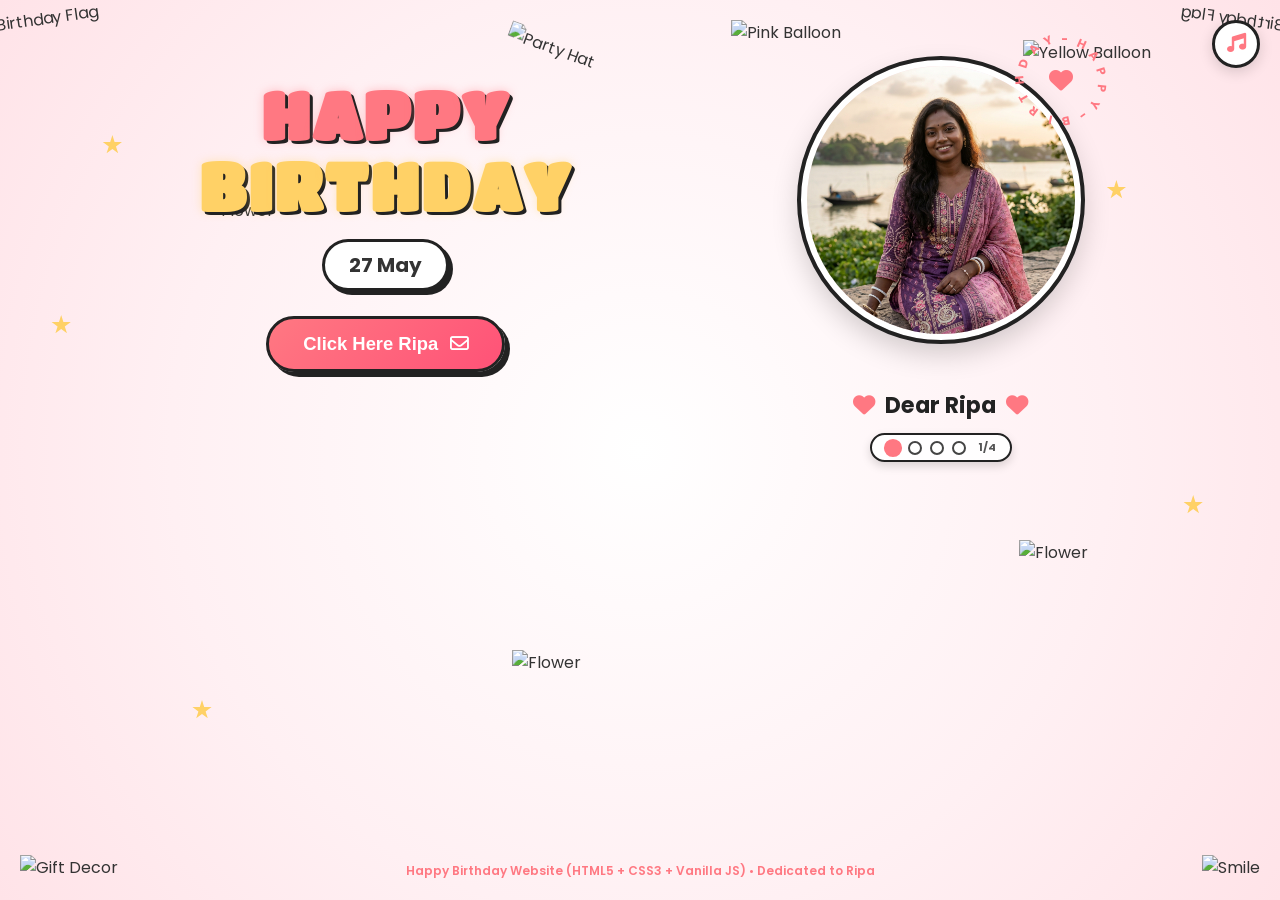
==== public/standalone/index.html @ 0882e4d5 "feat: update birthday site branding for Ripa Renamed the application from Mehwish to Ripa and added " ====
<!DOCTYPE html>
<html lang="en">
<head>
  <meta charset="UTF-8">
  <meta name="viewport" content="width=device-width, initial-scale=1.0">
  <title>Happy Birthday Ripa - HTML5, CSS3 & Vanilla JS</title>
  
  <!-- Google Fonts -->
  <link rel="preconnect" href="https://fonts.googleapis.com">
  <link rel="preconnect" href="https://fonts.gstatic.com" crossorigin>
  <link href="https://fonts.googleapis.com/css2?family=Coiny&family=Dancing+Script:wght@500;700&family=Nerko+One&family=Poppins:wght@400;600;700&family=Sriracha&family=Titan+One&display=swap" rel="stylesheet">
  
  <!-- Font Awesome -->
  <link rel="stylesheet" href="https://cdnjs.cloudflare.com/ajax/libs/font-awesome/6.5.1/css/all.min.css">
  
  <!-- Canvas Confetti CDN -->
  <script src="https://cdn.jsdelivr.net/npm/canvas-confetti@1.9.4/dist/confetti.browser.min.js"></script>
  
  <!-- Stylesheet (CSS3) -->
  <link rel="stylesheet" href="./style.css">
</head>
<body>
  <!-- Sound / Music Floating Toggle -->
  <button id="musicToggleBtn" class="audio-control-btn" title="Play Birthday Music">
    <i class="fa-solid fa-music"></i>
  </button>

  <div id="wrapper">
    <!-- Top Decorative Birthday Flags -->
    <div class="flag__birthday">
      <img src="../images/1.png" alt="Birthday Flag" class="flag__left">
      <img src="../images/1.png" alt="Birthday Flag" class="flag__right">
    </div>

    <!-- Main Content Row -->
    <div class="content">
      <!-- Left Column: Typography & Date -->
      <div class="left">
        <div class="title">
          <h1 class="happy">
            <span style="--t: 1s">H</span>
            <span style="--t: 1.2s">a</span>
            <span style="--t: 1.4s">p</span>
            <span style="--t: 1.6s">p</span>
            <span style="--t: 1.8s">y</span>
          </h1>
          <h1 class="birthday">
            <span style="--t: 2.2s">B</span>
            <span style="--t: 2.4s">i</span>
            <span style="--t: 2.6s">r</span>
            <span style="--t: 2.8s">t</span>
            <span style="--t: 3.0s">h</span>
            <span style="--t: 3.2s">d</span>
            <span style="--t: 3.4s">a</span>
            <span style="--t: 3.6s">y</span>
          </h1>

          <div class="hat" id="hatIcon" title="Click party hat!">
            <img src="../images/hat.png" alt="Party Hat" width="130">
          </div>
        </div>

        <div class="date__of__birth">
          <i class="fa-solid fa-star" id="star1" style="display:none;"></i>
          <span id="typedDate">27 May</span>
          <i class="fa-solid fa-star" id="star2" style="display:none;"></i>
        </div>

        <!-- Open Letter Button -->
        <div class="btn">
          <button id="btn__letter" aria-label="Open birthday letter for Ripa">
            <div class="mail">
              <span>Click Here Ripa</span>
              <i class="fa-regular fa-envelope"></i>
            </div>
          </button>
        </div>
      </div>

      <!-- Right Column: Avatar & Balloons -->
      <div class="right">
        <div class="box__account">
          <div class="image" id="heroPhotoContainer" title="Click to view next photo">
            <!-- Main Photo (Change in Line 85 or script.js) -->
            <img id="heroPhotoImg" src="../images/photo1.jpg" alt="Ripa Birthday Photo">
          </div>

          <!-- Photo Dots Switcher -->
          <div class="photo-indicators">
            <button class="photo-dot-btn active" data-idx="0"></button>
            <button class="photo-dot-btn" data-idx="1"></button>
            <button class="photo-dot-btn" data-idx="2"></button>
            <button class="photo-dot-btn" data-idx="3"></button>
            <span class="photo-badge-label" id="photoCounter">1/4</span>
          </div>

          <div class="name">
            <i class="fa-solid fa-heart"></i>
            <span>Dear Ripa</span>
            <i class="fa-solid fa-heart"></i>
          </div>

          <div class="balloon_one" id="balloon1" title="Click to pop balloon!">
            <img width="100px" src="../images/balloon1.png" alt="Pink Balloon">
          </div>
          <div class="balloon_two" id="balloon2" title="Click to pop balloon!">
            <img width="100px" src="../images/balloon2.png" alt="Yellow Balloon">
          </div>
        </div>

        <!-- Rotating Circular Badge -->
        <div class="cricle" id="badgeCircle" title="Happy Birthday Badge">
          <div class="text__cricle">
            <span style="--i:1">h</span>
            <span style="--i:2">a</span>
            <span style="--i:3">p</span>
            <span style="--i:4">p</span>
            <span style="--i:5">y</span>
            <span style="--i:6">-</span>
            <span style="--i:7">b</span>
            <span style="--i:8">i</span>
            <span style="--i:9">r</span>
            <span style="--i:10">t</span>
            <span style="--i:11">h</span>
            <span style="--i:12">d</span>
            <span style="--i:13">a</span>
            <span style="--i:14">y</span>
            <span style="--i:15">-</span>
          </div>
          <i class="fa-solid fa-heart"></i>
        </div>
      </div>
    </div>

    <!-- Decorative Stars & Flowers -->
    <div class="decorate_star star1" style="--t: 4.5s"></div>
    <div class="decorate_star star2" style="--t: 4.8s"></div>
    <div class="decorate_star star3" style="--t: 5.1s"></div>
    <div class="decorate_star star4" style="--t: 5.4s"></div>
    <div class="decorate_star star5" style="--t: 5.7s"></div>

    <div class="decorate_flower--one" style="--t: 4.5s">
      <img width="28" src="../images/decorate_flower.png" alt="Flower">
    </div>
    <div class="decorate_flower--two" style="--t: 4.9s">
      <img width="28" src="../images/decorate_flower.png" alt="Flower">
    </div>
    <div class="decorate_flower--three" style="--t: 5.3s">
      <img width="28" src="../images/decorate_flower.png" alt="Flower">
    </div>

    <div class="decorate_bottom" id="giftBox">
      <img src="../images/decorate.png" alt="Gift Decor" width="100">
    </div>

    <div class="smiley__icon" id="smileIcon">
      <img src="../images/smiley_icon.png" alt="Smile" width="100">
    </div>

    <!-- ============================================================ -->
    <!-- 3D FOLDING CARD MODAL -->
    <!-- ============================================================ -->
    <div class="boxMail" id="boxMailModal">
      <i class="fa-solid fa-xmark close-mail-btn" id="closeMailBtn"></i>

      <!-- Cake Option Button directly beside the card -->
      <div class="cake-modal-top-bar">
        <button id="btnOpenCakeModal" class="cake-option-pill-btn">
          <span style="font-size: 1.25rem;">🎂</span>
          <span>Cake (কেক কাটুন)</span>
          <i class="fa-solid fa-wand-magic-sparkles" style="color: #ffd166;"></i>
        </button>
      </div>

      <div class="boxMail-container" id="cardContainer">
        <!-- Card 1: Front Cover -->
        <div class="card1">
          <div class="userImg">
            <img id="card1UserImg" src="../images/photo1.jpg" alt="Ripa">
          </div>
          <h4 class="username">
            To: Ripa 💖<span class="underline"></span>
          </h4>
          <h3>Happy Birthday</h3>

          <div class="imageCute">
            <div class="card-mini-photo-frame">
              <img src="../images/photo3.jpg" alt="Ripa Photo">
            </div>
          </div>

          <div class="tap-hint">
            <span id="tapHintText">👈 Hover or Tap to Open</span>
          </div>
        </div>

        <!-- Card 2: Inner Heartfelt Note (Large Font as requested) -->
        <div class="card2">
          <div class="card2-content">
            <h3>To You!</h3>
            <h2>
              Happy Birthday 🥳🎂🥳 Ripa! The day you came into my life I was not
              really much attached to you, but day by day you became so close to my heart.
              And now you are truly my dearest younger sister. I wish I could remove all
              the pain from your life which you are bearing alone. You are always welcome 🤗
              you can talk anytime you want to talk, especially those thoughts which you can't say
              to others. May this year all your dreams come true! Wishing you a very Happy Birthday
              🎈🎂🎈 Ripa. Don't be sad, always be happy and stay blessed! 😌💖
            </h2>

            <div class="imageCute2">
              <div class="card-mini-photo-frame">
                <img src="../images/photo4.jpg" alt="Ripa Photo">
              </div>
            </div>
          </div>
        </div>
      </div>
    </div>

    <!-- ============================================================ -->
    <!-- INTERACTIVE CAKE & WISHLIST MODAL -->
    <!-- ============================================================ -->
    <div id="cakeFlowModal" class="cake-modal-overlay">
      <div class="cake-modal-card">
        <!-- Header -->
        <div class="cake-modal-header">
          <div class="cake-modal-header-text">
            <span style="font-size: 1.5rem;">🎂</span>
            <div>
              <h2 id="cakeModalTitle">Happy Birthday Ripa • Cake Time</h2>
              <p id="cakeModalSubtitle">মমবাতি নিভিয়ে কেক কাটো! 🕯️🔪</p>
            </div>
          </div>
          <button id="closeCakeFlowBtn" class="close-cake-btn">
            <i class="fa-solid fa-xmark"></i>
          </button>
        </div>

        <!-- Modal Body -->
        <div class="cake-modal-body">
          <!-- Step 1: Cake, Candle, Knife -->
          <div id="stepCake" class="flow-step">
            <div class="cake-instruction-pill" id="cakeInstructionPill">
              👇 মমবাতিতে চাপ দিয়ে ফুঁ দিয়ে নিভিয়ে দাও 🕯️
            </div>

            <div class="cake-stage" id="cakeStage">
              <div class="cake-plate"></div>
              
              <div class="cake-body" id="cakeBody">
                <div class="cake-layer-bottom">
                  <div class="frosting-drips">
                    <span></span><span></span><span></span><span></span><span></span>
                  </div>
                  <span class="decor-fruit">🍓</span>
                  <span class="decor-fruit">🍒</span>
                  <span class="decor-fruit">🍓</span>
                  <span class="decor-fruit">🍒</span>
                </div>

                <div class="cake-layer-top">
                  <span class="cake-name-tag">★ Ripa ★</span>
                </div>

                <div class="cake-cut-line" id="cakeCutLine" style="display: none;"></div>

                <!-- Candle -->
                <div class="cake-candle" id="cakeCandle" title="মমবাতিতে চাপ দিয়ে নিভিয়ে দাও">
                  <div id="candleFlame" class="candle-flame">
                    <div class="flame-glow"></div>
                    <span class="flame-label">ফুঁ দাও!</span>
                  </div>
                  <div id="candleSmoke" class="candle-smoke" style="display: none;">
                    <span>💨</span>
                    <span style="font-size: 9px; color: #888;">নিভেছে ✨</span>
                  </div>
                  <div class="candle-stick"></div>
                </div>
              </div>

              <!-- Knife -->
              <div class="cake-knife" id="cakeKnife" title="কেক কাটার ছুরি">
                <div class="knife-blade"><span>STAINLESS</span></div>
                <div class="knife-handle"><span></span></div>
              </div>
            </div>

            <!-- Cake Actions -->
            <div class="cake-actions">
              <button id="btnBlowCandle" class="btn-primary-action">
                <span>🕯️</span> মমবাতি নিভাও
              </button>
              <button id="btnCutCake" class="btn-primary-action" style="display: none;">
                <span>🔪</span> কেক কাটো! (Cut Cake)
              </button>
              <button id="btnSurprise" class="btn-surprise-action" style="display: none;">
                <i class="fa-solid fa-gift"></i>
                <span>Surprise 🎁 (সারপ্রাইজ)</span>
              </button>
            </div>
          </div>

          <!-- Step 2: 5 Wishlist Form -->
          <div id="stepWishlist" class="flow-step" style="display: none;">
            <div class="wishlist-header">
              <div class="gift-round-icon"><i class="fa-solid fa-gift"></i></div>
              <h3>Ripa's 5 Birthday Wishes 💖</h3>
              <p>তোমার পছন্দের ৫টি জিনিসের নাম লিখো যা তুমি উপহার হিসেবে পেতে চাও:</p>
            </div>

            <form id="wishlistForm" class="wishlist-form">
              <div class="wishlist-row">
                <label><span class="badge-num">1</span> উপহার ১ (Gift Wish 1):</label>
                <input type="text" id="wish1" placeholder="যেমন: পছন্দের ড্রেস / জামদানি শাড়ি" required>
              </div>
              <div class="wishlist-row">
                <label><span class="badge-num">2</span> উপহার ২ (Gift Wish 2):</label>
                <input type="text" id="wish2" placeholder="যেমন: পছন্দের পারফিউম / মেকআপ বক্স">
              </div>
              <div class="wishlist-row">
                <label><span class="badge-num">3</span> উপহার ৩ (Gift Wish 3):</label>
                <input type="text" id="wish3" placeholder="যেমন: পছন্দের হাতঘড়ি / স্মার্টওয়াচ">
              </div>
              <div class="wishlist-row">
                <label><span class="badge-num">4</span> উপহার ৪ (Gift Wish 4):</label>
                <input type="text" id="wish4" placeholder="যেমন: পছন্দের বই বা ব্যাগ">
              </div>
              <div class="wishlist-row">
                <label><span class="badge-num">5</span> উপহার ৫ (Gift Wish 5):</label>
                <input type="text" id="wish5" placeholder="যেমন: স্পেশাল ডিনার / সারপ্রাইজ ট্রিট">
              </div>

              <div class="form-btn-row">
                <button type="button" id="btnBackToCake" class="btn-back">← কেক পেইজে ফিরুন</button>
                <button type="submit" class="btn-submit-wishes">
                  <i class="fa-solid fa-wand-magic-sparkles"></i>
                  <span>Submit Wishes (সাবমিট)</span>
                </button>
              </div>
            </form>
          </div>

          <!-- Step 3: 4 Plans Modal ("To get all gifts please unlock the plane.") -->
          <div id="stepPlans" class="flow-step" style="display: none;">
            <div class="plans-header">
              <span class="plans-tag">Special Gift Plans</span>
              <h3 class="plans-title">To get all gifts please unlock the plane.</h3>
              <p>নিচের ৪টি প্ল্যানের যেকোনো একটি পছন্দ করে আনলক করুন এবং আপনার পছন্দের সব উপহার নিশ্চিত করুন:</p>
            </div>

            <div class="plans-grid">
              <!-- Plan 1000 -->
              <div class="plan-card" data-plan="Starter Sweet Plan" data-amount="1000">
                <div class="plan-top"><span class="badge-basic">Basic</span><i class="fa-solid fa-award"></i></div>
                <h4>Starter Sweet Plan</h4>
                <div class="plan-price">৳ 1,000 <span>/ এককালীন</span></div>
                <p>তোমার পছন্দের প্রাথমিক বিশেষ উপহার আনলক হবে</p>
                <ul>
                  <li><i class="fa-solid fa-circle-check"></i> পছন্দের ১টি স্পেশাল গিফট</li>
                  <li><i class="fa-solid fa-circle-check"></i> বার্থডে সারপ্রাইজ কার্ড</li>
                  <li><i class="fa-solid fa-circle-check"></i> ইনস্ট্যান্ট ডেলিভারি অগ্রাধিকার</li>
                </ul>
                <button class="btn-unlock-plan">Unlock This Plan <i class="fa-solid fa-chevron-right"></i></button>
              </div>

              <!-- Plan 1500 -->
              <div class="plan-card featured" data-plan="Special Delight Plan" data-amount="1500">
                <div class="plan-top"><span class="badge-popular">Popular</span><i class="fa-solid fa-award"></i></div>
                <h4>Special Delight Plan</h4>
                <div class="plan-price">৳ 1,500 <span>/ এককালীন</span></div>
                <p>সেরা উপহারের সুন্দর কালেকশন আনলক হবে</p>
                <ul>
                  <li><i class="fa-solid fa-circle-check"></i> পছন্দের ২টি মূল গিফট</li>
                  <li><i class="fa-solid fa-circle-check"></i> হ্যান্ডমেড স্পেশাল নোট</li>
                  <li><i class="fa-solid fa-circle-check"></i> চকলেট ও বার্থডে ট্রিট বক্স</li>
                </ul>
                <button class="btn-unlock-plan">Unlock This Plan <i class="fa-solid fa-chevron-right"></i></button>
              </div>

              <!-- Plan 3000 -->
              <div class="plan-card" data-plan="Royal Premium Plan" data-amount="3000">
                <div class="plan-top"><span class="badge-basic">Royal</span><i class="fa-solid fa-award"></i></div>
                <h4>Royal Premium Plan</h4>
                <div class="plan-price">৳ 3,000 <span>/ এককালীন</span></div>
                <p>রাজকীয় ভালোবাসায় মোড়ানো স্পেশাল উইশ প্যাকেজ</p>
                <ul>
                  <li><i class="fa-solid fa-circle-check"></i> পছন্দের ৪টি বড় গিফট</li>
                  <li><i class="fa-solid fa-circle-check"></i> ভিআইপি গিফট র‍্যাপিং</li>
                  <li><i class="fa-solid fa-circle-check"></i> স্পেশাল সারপ্রাইজ মেমোরি বক্স</li>
                </ul>
                <button class="btn-unlock-plan">Unlock This Plan <i class="fa-solid fa-chevron-right"></i></button>
              </div>

              <!-- Plan 5000 -->
              <div class="plan-card featured" data-plan="Ultimate Dream Plan" data-amount="5000">
                <div class="plan-top"><span class="badge-popular">VIP Ultimate</span><i class="fa-solid fa-award"></i></div>
                <h4>Ultimate Dream Plan</h4>
                <div class="plan-price">৳ 5,000 <span>/ এককালীন</span></div>
                <p>তোমার লিস্টের সবকটি ৫টি স্বপ্নের উপহারই সরাসরি পূরণ হবে!</p>
                <ul>
                  <li><i class="fa-solid fa-circle-check"></i> সম্পূর্ণ ৫টি গিফটই কনফার্ম!</li>
                  <li><i class="fa-solid fa-circle-check"></i> আনলিমিটেড বার্থডে ভালোবাসা</li>
                  <li><i class="fa-solid fa-circle-check"></i> এক্সক্লুসিভ পার্সোনালাইজড সারপ্রাইজ</li>
                </ul>
                <button class="btn-unlock-plan">Unlock This Plan <i class="fa-solid fa-chevron-right"></i></button>
              </div>
            </div>

            <div class="plans-footer">
              <button type="button" id="btnBackToForm" class="btn-back">← উইশলিস্টে ফিরে যান</button>
              <span>🔒 সুরক্ষিত বিকাশ পেমেন্ট সুবিধা</span>
            </div>
          </div>

          <!-- Step 4: bKash Payment -->
          <div id="stepBkash" class="flow-step" style="display: none;">
            <div class="bkash-banner">
              <div class="bkash-tag">bKash Personal Payment</div>
              <h3>bKash বিকাশ</h3>
              <p id="bkashPlanInfo">নির্বাচিত প্ল্যান: Special Delight Plan</p>
              <div class="bkash-price-tag" id="bkashAmountTag">৳ 1,500</div>
            </div>

            <div class="bkash-number-box">
              <p>নিচের বিকাশ নম্বরে Send Money করুন:</p>
              <div class="bkash-row">
                <span class="bkash-num">01614778155</span>
                <button id="btnCopyBkash" class="btn-copy">
                  <i class="fa-regular fa-copy"></i>
                  <span id="copyBtnText">কপি</span>
                </button>
              </div>
              <small>(Personal Account • সেন্ড মানি করুন)</small>
            </div>

            <div class="bkash-inputs">
              <div>
                <label>যে বিকাশ নম্বর থেকে টাকা পাঠাচ্ছেন (ঐচ্ছিক):</label>
                <input type="text" id="senderPhone" placeholder="01XXXXXXXXX">
              </div>
              <div>
                <label>bKash TrxID (যদি থাকে):</label>
                <input type="text" id="trxId" placeholder="e.g. BL92A...">
              </div>
            </div>

            <div class="bkash-actions">
              <button id="btnConfirmPayment" class="btn-confirm-bkash">
                <i class="fa-solid fa-heart"></i>
                <span>টাকা পাঠিয়েছি / Confirm Payment 💖</span>
              </button>
              <button id="btnBackToPlans" class="btn-back" style="text-align: center; margin-top: 6px;">
                ← অন্য প্ল্যান পছন্দ করতে ফিরে যান
              </button>
            </div>
          </div>

          <!-- Step 5: Success Celebration -->
          <div id="stepSuccess" class="flow-step" style="display: none;">
            <div class="success-box">
              <div class="success-icon"><i class="fa-solid fa-circle-check"></i></div>
              <h3>Congratulations Ripa! 🎉</h3>
              <p class="success-sub">তোমার পছন্দের উপহারের প্ল্যান সফলভাবে আনলক হয়েছে!</p>

              <div class="wishes-summary" id="wishesSummaryBox">
                <h4>তোমার জমাকৃত উইশলিস্ট:</h4>
                <ul id="summaryList"></ul>
              </div>

              <p class="success-note">
                ধন্যবাদ Ripa! তোমার এই বিশেষ জন্মদিনে তোমার সব স্বপ্ন ও ইচ্ছা পূরণ হোক।
                খুব শীঘ্রই তোমার সব উপহার তোমার হাতে পৌঁছে যাবে! 🎂✨
              </p>

              <div class="success-actions">
                <button id="btnMoreConfetti" class="btn-more-confetti">
                  <i class="fa-solid fa-wand-magic-sparkles"></i> আরও কনফেটি উড়াও!
                </button>
                <button id="btnCloseFlowAll" class="btn-close-all">সমাপ্ত (Close)</button>
              </div>
            </div>
          </div>
        </div>
      </div>
    </div>

    <!-- Footer Attribution -->
    <footer id="copy">
      <p>Happy Birthday Website (HTML5 + CSS3 + Vanilla JS) • Dedicated to Ripa</p>
    </footer>
  </div>

  <!-- Vanilla JavaScript Logic -->
  <script src="./script.js"></script>
</body>
</html>
---- public/standalone/style.css ----
/* ============================================================
   Birthday Website - Pure CSS3 Stylesheet
   Dedicated to Ripa
============================================================ */

* {
  margin: 0;
  padding: 0;
  box-sizing: border-box;
}

:root {
  --primary-pink: #FF7882;
  --accent-gold: #FFD166;
  --dark-border: #222222;
  --bg-gradient: radial-gradient(circle at center, #ffffff 0%, #fff0f3 60%, #ffe3e8 100%);
}

body {
  font-family: 'Poppins', sans-serif;
  background: var(--bg-gradient);
  min-height: 100vh;
  overflow-x: hidden;
  position: relative;
  color: #333;
}

#wrapper {
  position: relative;
  width: 100%;
  min-height: 100vh;
  display: flex;
  flex-direction: column;
  justify-content: space-between;
  padding-bottom: 20px;
}

/* Floating Music Button */
.audio-control-btn {
  position: fixed;
  top: 20px;
  right: 20px;
  z-index: 9999;
  width: 48px;
  height: 48px;
  border-radius: 50%;
  background: #ffffff;
  border: 3px solid var(--dark-border);
  box-shadow: 0 4px 14px rgba(0, 0, 0, 0.15);
  cursor: pointer;
  display: flex;
  align-items: center;
  justify-content: center;
  color: var(--primary-pink);
  font-size: 1.2rem;
  transition: all 0.25s ease;
}

.audio-control-btn:hover {
  transform: scale(1.1);
  background: #fff0f3;
}

/* Decorative Top Flags */
.flag__birthday {
  position: absolute;
  top: 0;
  left: 0;
  width: 100%;
  display: flex;
  justify-content: space-between;
  pointer-events: none;
  z-index: 5;
}

.flag__birthday .flag__left {
  width: 320px;
  max-width: 45vw;
  transform: rotate(-8deg) translate(-20px, -10px);
}

.flag__birthday .flag__right {
  width: 320px;
  max-width: 45vw;
  transform: rotate(8deg) translate(20px, -10px) scaleX(-1);
}

/* Main Content Grid */
.content {
  width: 100%;
  max-width: 1150px;
  margin: 60px auto 20px;
  display: flex;
  align-items: center;
  justify-content: space-around;
  flex-wrap: wrap;
  padding: 0 20px;
  position: relative;
  z-index: 10;
}

/* Left Column */
.content .left {
  display: flex;
  flex-direction: column;
  align-items: center;
  text-align: center;
  margin-bottom: 30px;
}

.title {
  position: relative;
  display: flex;
  flex-direction: column;
  align-items: center;
}

.title h1 {
  font-family: 'Titan One', cursive;
  font-size: 4.2rem;
  line-height: 1.05;
  text-transform: uppercase;
  letter-spacing: 2px;
  margin: 0;
  display: flex;
}

.title .happy span {
  color: var(--primary-pink);
  text-shadow: 3px 3px 0 var(--dark-border), 0 0 10px rgba(255, 120, 130, 0.4);
  animation: bounceLetter 1.2s ease-in-out infinite alternate;
  animation-delay: var(--t);
  display: inline-block;
}

.title .birthday span {
  color: var(--accent-gold);
  text-shadow: 3px 3px 0 var(--dark-border), 0 0 10px rgba(255, 209, 102, 0.4);
  animation: bounceLetter 1.2s ease-in-out infinite alternate;
  animation-delay: var(--t);
  display: inline-block;
}

@keyframes bounceLetter {
  0% { transform: translateY(0); }
  100% { transform: translateY(-12px); }
}

.hat {
  position: absolute;
  top: -45px;
  right: -25px;
  transform: rotate(20deg);
  cursor: pointer;
  animation: floatHat 3s ease-in-out infinite alternate;
}

@keyframes floatHat {
  0% { transform: rotate(15deg) translateY(0); }
  100% { transform: rotate(25deg) translateY(-8px); }
}

.date__of__birth {
  margin-top: 18px;
  background: #ffffff;
  border: 3px solid var(--dark-border);
  padding: 8px 24px;
  border-radius: 999px;
  font-family: 'Poppins', sans-serif;
  font-size: 1.25rem;
  font-weight: 700;
  color: #333;
  box-shadow: 4px 4px 0 var(--dark-border);
  display: flex;
  align-items: center;
  gap: 10px;
}

.date__of__birth i {
  color: #f7b731;
}

.btn {
  margin-top: 25px;
}

#btn__letter {
  background: linear-gradient(135deg, #ff7882 0%, #ff5277 100%);
  color: #ffffff;
  border: 3px solid var(--dark-border);
  border-radius: 999px;
  padding: 14px 34px;
  font-size: 1.15rem;
  font-weight: 700;
  cursor: pointer;
  box-shadow: 5px 5px 0 var(--dark-border);
  transition: all 0.2s ease;
  outline: none;
}

#btn__letter:hover {
  transform: translate(-2px, -2px);
  box-shadow: 7px 7px 0 var(--dark-border);
}

#btn__letter:active {
  transform: translate(3px, 3px);
  box-shadow: 2px 2px 0 var(--dark-border);
}

#btn__letter .mail {
  display: flex;
  align-items: center;
  gap: 12px;
}

/* Right Column: Hero Photo & Balloons */
.content .right {
  position: relative;
  display: flex;
  flex-direction: column;
  align-items: center;
}

.box__account {
  position: relative;
  display: flex;
  flex-direction: column;
  align-items: center;
}

.content .right .image {
  width: 280px;
  height: 280px;
  border-radius: 50%;
  border: 6px solid #ffffff;
  outline: 4px solid var(--dark-border);
  box-shadow: 0 12px 30px rgba(0, 0, 0, 0.2);
  overflow: hidden;
  cursor: pointer;
  position: relative;
  background: #ffe3e8;
  transition: transform 0.3s ease;
}

.content .right .image:hover {
  transform: scale(1.04) rotate(1deg);
}

.content .right .image img {
  width: 100%;
  height: 100%;
  object-fit: cover;
  transition: opacity 0.3s ease;
}

/* Photo Switcher Dots */
.photo-indicators {
  position: absolute;
  bottom: -40px;
  left: 50%;
  transform: translateX(-50%);
  display: flex;
  align-items: center;
  gap: 8px;
  background: rgba(255, 255, 255, 0.95);
  padding: 4px 14px;
  border-radius: 20px;
  border: 2px solid var(--dark-border);
  box-shadow: 0 4px 10px rgba(0, 0, 0, 0.15);
  z-index: 10;
}

.photo-dot-btn {
  width: 14px;
  height: 14px;
  border-radius: 50%;
  border: 2px solid #444;
  background: #ffffff;
  cursor: pointer;
  transition: all 0.2s;
  padding: 0;
}

.photo-dot-btn.active {
  background: var(--primary-pink);
  border-color: var(--primary-pink);
  transform: scale(1.3);
}

.photo-badge-label {
  font-size: 11px;
  font-weight: 700;
  color: #555;
  margin-left: 4px;
}

.name {
  margin-top: 48px;
  font-family: 'Poppins', sans-serif;
  font-size: 1.4rem;
  font-weight: 700;
  color: var(--dark-border);
  display: flex;
  align-items: center;
  gap: 10px;
}

.name i {
  color: var(--primary-pink);
  animation: pulseHeart 1.5s infinite ease-in-out;
}

@keyframes pulseHeart {
  0%, 100% { transform: scale(1); }
  50% { transform: scale(1.25); }
}

.balloon_one {
  position: absolute;
  top: -40px;
  left: -70px;
  cursor: pointer;
  animation: floatBalloon 4s ease-in-out infinite alternate;
}

.balloon_two {
  position: absolute;
  top: -20px;
  right: -70px;
  cursor: pointer;
  animation: floatBalloon 3.5s ease-in-out infinite alternate 1s;
}

@keyframes floatBalloon {
  0% { transform: translateY(0) rotate(-3deg); }
  100% { transform: translateY(-16px) rotate(4deg); }
}

/* Rotating Badge */
.cricle {
  position: absolute;
  top: -30px;
  right: -30px;
  width: 100px;
  height: 100px;
  border-radius: 50%;
  display: flex;
  align-items: center;
  justify-content: center;
  cursor: pointer;
}

.text__cricle {
  position: absolute;
  width: 100%;
  height: 100%;
  animation: spinCircle 12s linear infinite;
}

@keyframes spinCircle {
  0% { transform: rotate(0deg); }
  100% { transform: rotate(360deg); }
}

.text__cricle span {
  position: absolute;
  left: 50%;
  font-size: 12px;
  font-weight: 700;
  text-transform: uppercase;
  color: var(--primary-pink);
  transform-origin: 0 50px;
  transform: rotate(calc(var(--i) * (360deg / 15)));
}

.cricle i {
  font-size: 24px;
  color: var(--primary-pink);
  animation: pulseHeart 1.5s infinite;
}

/* Floating Flowers & Stars */
.decorate_star {
  position: absolute;
  width: 20px;
  height: 20px;
  background: var(--accent-gold);
  clip-path: polygon(50% 0%, 61% 35%, 98% 35%, 68% 57%, 79% 91%, 50% 70%, 21% 91%, 32% 57%, 2% 35%, 39% 35%);
  animation: twinkleStar 2s ease-in-out infinite alternate;
  animation-delay: var(--t);
  pointer-events: none;
}

.star1 { top: 15%; left: 8%; }
.star2 { top: 35%; left: 4%; }
.star3 { top: 20%; right: 12%; }
.star4 { top: 55%; right: 6%; }
.star5 { bottom: 20%; left: 15%; }

@keyframes twinkleStar {
  0% { opacity: 0.3; transform: scale(0.7) rotate(0deg); }
  100% { opacity: 1; transform: scale(1.1) rotate(45deg); }
}

.decorate_flower--one, .decorate_flower--two, .decorate_flower--three {
  position: absolute;
  cursor: pointer;
  transition: transform 0.2s;
}

.decorate_flower--one { top: 22%; left: 16%; animation: floatFlower 5s infinite ease-in-out; }
.decorate_flower--two { top: 60%; right: 15%; animation: floatFlower 6s infinite ease-in-out 1s; }
.decorate_flower--three { bottom: 25%; left: 40%; animation: floatFlower 4.5s infinite ease-in-out 2s; }

@keyframes floatFlower {
  0%, 100% { transform: translateY(0) rotate(0); }
  50% { transform: translateY(-10px) rotate(15deg); }
}

.decorate_bottom {
  position: absolute;
  bottom: 20px;
  left: 20px;
  cursor: pointer;
}

.smiley__icon {
  position: absolute;
  bottom: 20px;
  right: 20px;
  cursor: pointer;
}

/* ============================================================
   3D FOLDING CARD STYLES & LARGE FONT
============================================================ */
.boxMail {
  position: fixed;
  inset: 0;
  background: rgba(0, 0, 0, 0.75);
  backdrop-filter: blur(5px);
  z-index: 9999;
  display: none;
  align-items: center;
  justify-content: center;
  padding: 20px;
}

.boxMail.active {
  display: flex;
}

.close-mail-btn {
  position: absolute;
  top: 25px;
  right: 30px;
  font-size: 32px;
  color: #ffffff;
  cursor: pointer;
  transition: transform 0.2s;
  z-index: 10000;
}

.close-mail-btn:hover {
  transform: scale(1.2);
}

.cake-modal-top-bar {
  position: absolute;
  top: -60px;
  left: 50%;
  transform: translateX(-50%);
  z-index: 1000;
}

.cake-option-pill-btn {
  display: flex;
  align-items: center;
  gap: 8px;
  background: linear-gradient(135deg, #ff7882, #ffb703);
  color: #ffffff;
  border: 3px solid #222;
  border-radius: 9999px;
  padding: 10px 26px;
  font-family: 'Poppins', sans-serif;
  font-size: 1rem;
  font-weight: 700;
  cursor: pointer;
  box-shadow: 0 8px 20px rgba(255, 120, 130, 0.45);
  transition: all 0.25s ease;
  animation: cakePulse 2s infinite ease-in-out;
}

@keyframes cakePulse {
  0%, 100% { transform: scale(1); box-shadow: 0 6px 16px rgba(255, 120, 130, 0.4); }
  50% { transform: scale(1.06); box-shadow: 0 10px 24px rgba(255, 183, 3, 0.6); }
}

.cake-option-pill-btn:hover {
  transform: scale(1.1) translateY(-2px);
}

.boxMail-container {
  position: relative;
  width: 760px;
  height: 480px;
  perspective: 1200px;
  cursor: pointer;
  transition: all 0.4s ease;
}

/* Card 1: Front Flap */
.boxMail-container .card1 {
  position: absolute;
  width: 50%;
  height: 100%;
  left: 0;
  top: 0;
  background: #ffffff;
  border: 4px solid var(--dark-border);
  border-radius: 16px 0 0 16px;
  display: flex;
  flex-direction: column;
  align-items: center;
  justify-content: center;
  padding: 24px;
  transform-origin: left center;
  transform-style: preserve-3d;
  transition: transform 1.2s cubic-bezier(0.4, 0, 0.2, 1);
  z-index: 2;
  box-shadow: -10px 10px 25px rgba(0, 0, 0, 0.3);
}

.boxMail-container:hover .card1,
.boxMail-container.opened .card1 {
  transform: rotateY(-135deg);
}

.boxMail-container .card1 .userImg {
  width: 80px;
  height: 80px;
  border-radius: 50%;
  border: 3px solid var(--primary-pink);
  overflow: hidden;
  margin-bottom: 12px;
}

.boxMail-container .card1 .userImg img {
  width: 100%;
  height: 100%;
  object-fit: cover;
}

.boxMail-container .card1 .username {
  font-size: 1.2rem;
  font-weight: 700;
  color: var(--dark-border);
  margin-bottom: 6px;
}

.boxMail-container .card1 h3 {
  font-family: 'Dancing Script', cursive;
  font-size: 2.2rem;
  color: var(--primary-pink);
  margin-bottom: 15px;
}

.card-mini-photo-frame {
  width: 70px;
  height: 70px;
  border-radius: 12px;
  border: 2px solid var(--dark-border);
  overflow: hidden;
  box-shadow: 2px 2px 0 var(--dark-border);
}

.card-mini-photo-frame img {
  width: 100%;
  height: 100%;
  object-fit: cover;
}

.tap-hint {
  margin-top: 14px;
  font-size: 11px;
  font-weight: 600;
  color: #777;
  background: #f0f0f0;
  padding: 4px 12px;
  border-radius: 999px;
}

/* Card 2: Inner Heartfelt Note (Large Font for Ripa) */
.boxMail-container .card2 {
  position: absolute;
  width: 100%;
  height: 100%;
  left: 0;
  top: 0;
  background: #ffffff;
  border: 4px solid var(--dark-border);
  border-radius: 16px;
  overflow: hidden;
  box-shadow: 0 15px 35px rgba(0, 0, 0, 0.35);
  z-index: 1;
}

.card2-content {
  width: 100%;
  height: 100%;
  background: linear-gradient(135deg, #ff7882 0%, #ff5b73 100%);
  padding: 30px 40px;
  color: #ffffff;
  display: flex;
  flex-direction: column;
  justify-content: center;
  position: relative;
  overflow-y: auto;
}

.card2-content h3 {
  font-family: 'Dancing Script', cursive;
  font-size: 2.4rem;
  font-weight: 700;
  color: var(--accent-gold);
  text-shadow: 1px 1px 3px rgba(0, 0, 0, 0.3);
  margin-bottom: 12px;
}

/* Prominent, large wish text as requested! */
.card2-content h2 {
  font-family: 'Dancing Script', cursive;
  font-size: 25px; /* Larger font */
  font-weight: 600;
  line-height: 1.65;
  letter-spacing: 0.3px;
  color: #ffffff;
  text-shadow: 1px 1px 3px rgba(0, 0, 0, 0.3);
  opacity: 0.95;
  margin: 0;
}

.imageCute2 {
  position: absolute;
  top: 20px;
  right: 25px;
}

/* ============================================================
   INTERACTIVE CAKE MODAL & STYLING
============================================================ */
.cake-modal-overlay {
  position: fixed;
  inset: 0;
  background: rgba(0, 0, 0, 0.75);
  backdrop-filter: blur(5px);
  z-index: 100000;
  display: none;
  align-items: center;
  justify-content: center;
  padding: 15px;
  overflow-y: auto;
}

.cake-modal-overlay.active {
  display: flex;
}

.cake-modal-card {
  position: relative;
  width: 100%;
  max-width: 650px;
  background: #ffffff;
  border: 4px solid var(--dark-border);
  border-radius: 24px;
  box-shadow: 0 20px 50px rgba(0, 0, 0, 0.4);
  overflow: hidden;
  margin: auto;
  animation: modalPop 0.3s ease-out;
}

@keyframes modalPop {
  0% { transform: scale(0.9); opacity: 0; }
  100% { transform: scale(1); opacity: 1; }
}

.cake-modal-header {
  background: linear-gradient(to right, #ec4899, #f43f5e, #f59e0b);
  padding: 14px 22px;
  color: #ffffff;
  display: flex;
  align-items: center;
  justify-content: space-between;
  border-bottom: 4px solid var(--dark-border);
}

.cake-modal-header-text {
  display: flex;
  align-items: center;
  gap: 12px;
}

.cake-modal-header-text h2 {
  font-family: 'Dancing Script', cursive;
  font-size: 1.4rem;
  font-weight: 700;
  margin: 0;
}

.cake-modal-header-text p {
  font-size: 12px;
  opacity: 0.9;
  margin: 0;
}

.close-cake-btn {
  width: 36px;
  height: 36px;
  border-radius: 50%;
  background: rgba(255, 255, 255, 0.2);
  border: 2px solid rgba(255, 255, 255, 0.6);
  color: #ffffff;
  font-size: 18px;
  cursor: pointer;
  display: flex;
  align-items: center;
  justify-content: center;
  transition: all 0.2s;
}

.close-cake-btn:hover {
  background: #ffffff;
  color: #333;
}

.cake-modal-body {
  padding: 24px;
  max-height: 80vh;
  overflow-y: auto;
}

/* Step 1: Cake Screen */
.cake-instruction-pill {
  text-align: center;
  background: #ffe4e6;
  border: 2px solid #fda4af;
  color: #be123c;
  padding: 8px 16px;
  border-radius: 999px;
  font-size: 0.95rem;
  font-weight: 700;
  margin: 0 auto 15px;
  display: table;
}

.cake-stage {
  position: relative;
  width: 320px;
  height: 270px;
  margin: 20px auto;
  display: flex;
  align-items: center;
  justify-content: center;
}

.cake-plate {
  position: absolute;
  bottom: 10px;
  width: 270px;
  height: 28px;
  background: #e2e8f0;
  border: 4px solid #334155;
  border-radius: 999px;
}

.cake-body {
  position: relative;
  cursor: pointer;
  transition: transform 0.3s;
}

.cake-body:hover {
  transform: scale(1.03);
}

.cake-layer-bottom {
  position: relative;
  width: 240px;
  height: 90px;
  background: linear-gradient(to right, #fde68a, #fbcfe8, #fde68a);
  border: 4px solid var(--dark-border);
  border-radius: 18px;
  display: flex;
  align-items: center;
  justify-content: space-around;
  padding: 0 16px;
  overflow: hidden;
}

.frosting-drips {
  position: absolute;
  top: 0;
  left: 0;
  width: 100%;
  height: 18px;
  background: #ec4899;
  border-radius: 0 0 14px 14px;
  display: flex;
  justify-content: space-between;
  padding: 0 10px;
}

.frosting-drips span {
  display: inline-block;
  width: 14px;
  background: #ec4899;
  border-radius: 0 0 10px 10px;
}

.frosting-drips span:nth-child(1) { height: 26px; }
.frosting-drips span:nth-child(2) { height: 32px; }
.frosting-drips span:nth-child(3) { height: 22px; }
.frosting-drips span:nth-child(4) { height: 30px; }
.frosting-drips span:nth-child(5) { height: 24px; }

.decor-fruit {
  font-size: 1.3rem;
  z-index: 2;
}

.cake-layer-top {
  position: relative;
  width: 170px;
  height: 75px;
  margin: -14px auto 0;
  background: linear-gradient(to right, #fbcfe8, #fef08a, #fbcfe8);
  border: 4px solid var(--dark-border);
  border-radius: 16px;
  display: flex;
  align-items: center;
  justify-content: center;
  z-index: 2;
}

.cake-name-tag {
  font-size: 13px;
  font-weight: 700;
  color: #db2777;
}

.cake-cut-line {
  position: absolute;
  top: 25px;
  left: 50%;
  transform: translateX(-50%);
  width: 3px;
  height: 140px;
  background: #dc2626;
  border-left: 1px solid #fef08a;
  box-shadow: 0 0 8px rgba(220, 38, 38, 0.7);
  z-index: 10;
  animation: pulseLine 1s infinite;
}

@keyframes pulseLine {
  0%, 100% { opacity: 0.7; }
  50% { opacity: 1; }
}

.cake-candle {
  position: absolute;
  top: -45px;
  left: 50%;
  transform: translateX(-50%);
  display: flex;
  flex-direction: column;
  align-items: center;
  cursor: pointer;
  z-index: 20;
}

.candle-flame {
  display: flex;
  flex-direction: column;
  align-items: center;
  animation: bounceFlame 1s infinite alternate ease-in-out;
}

@keyframes bounceFlame {
  0% { transform: translateY(0) scale(1); }
  100% { transform: translateY(-4px) scale(1.1); }
}

.flame-glow {
  width: 18px;
  height: 26px;
  background: radial-gradient(circle at bottom, #fef08a, #f97316);
  border-radius: 50% 50% 35% 35%;
  box-shadow: 0 0 16px #f59e0b;
}

.flame-label {
  font-size: 9px;
  font-weight: 700;
  color: #ea580c;
  margin-top: -2px;
}

.candle-stick {
  width: 10px;
  height: 38px;
  background: repeating-linear-gradient(45deg, #93c5fd, #93c5fd 6px, #f472b6 6px, #f472b6 12px);
  border: 2px solid var(--dark-border);
  border-radius: 3px;
}

/* Knife */
.cake-knife {
  position: absolute;
  right: -10px;
  bottom: 45px;
  display: flex;
  align-items: center;
  cursor: pointer;
  transition: all 0.6s ease;
  z-index: 15;
}

.knife-blade {
  width: 75px;
  height: 22px;
  background: linear-gradient(to right, #e2e8f0, #ffffff, #cbd5e1);
  border: 2px solid #475569;
  border-radius: 999px 0 0 999px;
  display: flex;
  align-items: center;
  justify-content: flex-end;
  padding-right: 4px;
}

.knife-blade span {
  font-size: 8px;
  font-family: monospace;
  color: #64748b;
}

.knife-handle {
  width: 36px;
  height: 26px;
  background: #78350f;
  border: 2px solid var(--dark-border);
  border-radius: 0 6px 6px 0;
}

/* Cutting Animation */
.cake-knife.cutting {
  transform: translate(-120px, -40px) rotate(-45deg) scale(1.2);
}

.cake-actions {
  display: flex;
  justify-content: center;
  gap: 12px;
  margin-top: 20px;
}

.btn-primary-action {
  background: var(--primary-pink);
  color: #ffffff;
  border: 3px solid var(--dark-border);
  padding: 10px 24px;
  border-radius: 999px;
  font-weight: 700;
  font-size: 1rem;
  cursor: pointer;
  box-shadow: 3px 3px 0 var(--dark-border);
  transition: all 0.2s;
}

.btn-primary-action:hover {
  transform: translateY(-2px);
  box-shadow: 5px 5px 0 var(--dark-border);
}

.btn-surprise-action {
  background: linear-gradient(135deg, #f43f5e, #ec4899, #eab308);
  color: #ffffff;
  border: 3px solid var(--dark-border);
  padding: 12px 30px;
  border-radius: 999px;
  font-weight: 800;
  font-size: 1.15rem;
  cursor: pointer;
  box-shadow: 4px 4px 0 var(--dark-border);
  animation: pulseHeart 1.5s infinite;
  display: flex;
  align-items: center;
  gap: 8px;
}

/* Step 2: 5 Wishes Form */
.wishlist-header {
  text-align: center;
  margin-bottom: 20px;
}

.gift-round-icon {
  width: 50px;
  height: 50px;
  border-radius: 50%;
  background: #ffe4e6;
  border: 2px solid #fda4af;
  color: #e11d48;
  display: flex;
  align-items: center;
  justify-content: center;
  font-size: 24px;
  margin: 0 auto 8px;
}

.wishlist-header h3 {
  font-family: 'Dancing Script', cursive;
  font-size: 1.8rem;
  color: #1f2937;
  margin: 0;
}

.wishlist-header p {
  font-size: 13px;
  color: #6b7280;
  margin-top: 4px;
}

.wishlist-row {
  margin-bottom: 12px;
}

.wishlist-row label {
  display: flex;
  align-items: center;
  gap: 6px;
  font-size: 12px;
  font-weight: 700;
  color: #374151;
  margin-bottom: 4px;
}

.badge-num {
  width: 20px;
  height: 20px;
  border-radius: 50%;
  background: var(--primary-pink);
  color: #ffffff;
  display: inline-flex;
  align-items: center;
  justify-content: center;
  font-size: 11px;
}

.wishlist-row input {
  width: 100%;
  padding: 10px 14px;
  border: 2px solid #d1d5db;
  border-radius: 12px;
  font-size: 13px;
  outline: none;
  transition: border-color 0.2s;
}

.wishlist-row input:focus {
  border-color: var(--primary-pink);
}

.form-btn-row {
  display: flex;
  justify-content: space-between;
  align-items: center;
  margin-top: 18px;
}

.btn-back {
  background: transparent;
  border: none;
  color: #6b7280;
  font-weight: 600;
  font-size: 13px;
  cursor: pointer;
}

.btn-back:hover {
  text-decoration: underline;
}

.btn-submit-wishes {
  background: linear-gradient(135deg, #ec4899, #f43f5e);
  color: #ffffff;
  border: 2px solid var(--dark-border);
  padding: 10px 22px;
  border-radius: 999px;
  font-weight: 700;
  font-size: 13px;
  cursor: pointer;
  box-shadow: 2px 2px 0 var(--dark-border);
  display: flex;
  align-items: center;
  gap: 6px;
}

/* Step 3: Plans Grid */
.plans-header {
  text-align: center;
  margin-bottom: 20px;
}

.plans-tag {
  display: inline-block;
  background: #fef3c7;
  border: 1px solid #fde68a;
  color: #92400e;
  font-size: 11px;
  font-weight: 700;
  text-transform: uppercase;
  padding: 4px 12px;
  border-radius: 999px;
  margin-bottom: 6px;
}

.plans-title {
  font-size: 1.5rem;
  font-weight: 800;
  color: #111827;
  margin: 0;
}

.plans-header p {
  font-size: 13px;
  color: #4b5563;
  margin-top: 4px;
}

.plans-grid {
  display: grid;
  grid-template-columns: 1fr 1fr;
  gap: 14px;
  margin-bottom: 15px;
}

.plan-card {
  border: 3px solid var(--dark-border);
  border-radius: 16px;
  padding: 16px;
  background: #ffffff;
  cursor: pointer;
  transition: all 0.2s;
  display: flex;
  flex-direction: column;
  justify-content: space-between;
}

.plan-card:hover {
  transform: translateY(-3px);
  box-shadow: 0 10px 20px rgba(0,0,0,0.1);
}

.plan-card.featured {
  border-color: var(--primary-pink);
  background: #fff5f7;
}

.plan-top {
  display: flex;
  justify-content: space-between;
  align-items: center;
  margin-bottom: 8px;
}

.badge-basic {
  font-size: 10px;
  font-weight: 700;
  background: #f3f4f6;
  color: #374151;
  padding: 2px 8px;
  border-radius: 999px;
}

.badge-popular {
  font-size: 10px;
  font-weight: 700;
  background: var(--primary-pink);
  color: #ffffff;
  padding: 2px 8px;
  border-radius: 999px;
}

.plan-top i {
  color: #f59e0b;
}

.plan-card h4 {
  font-size: 1rem;
  font-weight: 700;
  color: #1f2937;
  margin: 0;
}

.plan-price {
  font-size: 1.8rem;
  font-weight: 800;
  color: var(--primary-pink);
  font-family: monospace;
  margin: 6px 0;
}

.plan-price span {
  font-size: 11px;
  color: #6b7280;
  font-weight: 500;
}

.plan-card p {
  font-size: 11px;
  color: #4b5563;
  margin-bottom: 8px;
}

.plan-card ul {
  list-style: none;
  padding: 8px 0;
  border-top: 1px solid #e5e7eb;
  margin-bottom: 12px;
}

.plan-card ul li {
  font-size: 11px;
  color: #374151;
  display: flex;
  align-items: center;
  gap: 5px;
  margin-bottom: 4px;
}

.plan-card ul li i {
  color: #16a34a;
  font-size: 10px;
}

.btn-unlock-plan {
  width: 100%;
  padding: 8px;
  border-radius: 10px;
  border: 2px solid var(--dark-border);
  background: var(--dark-border);
  color: #ffffff;
  font-weight: 700;
  font-size: 12px;
  cursor: pointer;
}

.plan-card.featured .btn-unlock-plan {
  background: var(--primary-pink);
}

.plans-footer {
  display: flex;
  justify-content: space-between;
  align-items: center;
  font-size: 11px;
  color: #6b7280;
  border-top: 1px solid #e5e7eb;
  padding-top: 10px;
}

/* Step 4: bKash Payment */
.bkash-banner {
  background: #DF146E;
  color: #ffffff;
  padding: 16px;
  border-radius: 16px;
  border: 3px solid var(--dark-border);
  text-align: center;
  margin-bottom: 16px;
}

.bkash-tag {
  display: inline-block;
  background: rgba(255, 255, 255, 0.2);
  font-size: 10px;
  font-weight: 700;
  padding: 2px 10px;
  border-radius: 999px;
  margin-bottom: 4px;
}

.bkash-banner h3 {
  font-size: 1.5rem;
  font-weight: 800;
  margin: 0;
}

.bkash-banner p {
  font-size: 12px;
  opacity: 0.9;
  margin-top: 2px;
}

.bkash-price-tag {
  display: inline-block;
  background: #ffffff;
  color: #DF146E;
  font-size: 1.8rem;
  font-weight: 800;
  font-family: monospace;
  padding: 4px 18px;
  border-radius: 12px;
  margin-top: 10px;
  box-shadow: 0 4px 10px rgba(0, 0, 0, 0.15);
}

.bkash-number-box {
  background: #fdf2f8;
  border: 2px solid #fbcfe8;
  border-radius: 14px;
  padding: 14px;
  text-align: center;
  margin-bottom: 14px;
}

.bkash-number-box p {
  font-size: 11px;
  font-weight: 700;
  color: #4b5563;
  text-transform: uppercase;
  margin: 0;
}

.bkash-row {
  display: flex;
  align-items: center;
  justify-content: center;
  gap: 12px;
  margin: 8px 0;
}

.bkash-num {
  font-family: monospace;
  font-size: 1.7rem;
  font-weight: 900;
  color: #111827;
  letter-spacing: 1px;
}

.btn-copy {
  background: #ffffff;
  border: 2px solid var(--dark-border);
  border-radius: 8px;
  padding: 6px 12px;
  font-size: 11px;
  font-weight: 700;
  cursor: pointer;
  display: flex;
  align-items: center;
  gap: 4px;
}

.bkash-number-box small {
  font-size: 11px;
  color: #be185d;
  font-weight: 600;
}

.bkash-inputs {
  margin-bottom: 14px;
}

.bkash-inputs div {
  margin-bottom: 10px;
}

.bkash-inputs label {
  display: block;
  font-size: 11px;
  font-weight: 700;
  color: #374151;
  margin-bottom: 3px;
}

.bkash-inputs input {
  width: 100%;
  padding: 8px 12px;
  border: 2px solid #d1d5db;
  border-radius: 10px;
  font-family: monospace;
  font-size: 13px;
  outline: none;
}

.bkash-inputs input:focus {
  border-color: #DF146E;
}

.btn-confirm-bkash {
  width: 100%;
  background: #DF146E;
  color: #ffffff;
  border: 3px solid var(--dark-border);
  padding: 12px;
  border-radius: 999px;
  font-weight: 800;
  font-size: 1rem;
  cursor: pointer;
  box-shadow: 3px 3px 0 var(--dark-border);
  display: flex;
  align-items: center;
  justify-content: center;
  gap: 8px;
}

/* Step 5: Success Celebration */
.success-box {
  text-align: center;
  padding: 10px 0;
}

.success-icon {
  width: 70px;
  height: 70px;
  border-radius: 50%;
  background: #dcfce7;
  border: 4px solid #22c55e;
  color: #16a34a;
  display: flex;
  align-items: center;
  justify-content: center;
  font-size: 36px;
  margin: 0 auto 12px;
  animation: pulseHeart 1.5s infinite;
}

.success-box h3 {
  font-family: 'Dancing Script', cursive;
  font-size: 2.2rem;
  color: #1f2937;
  margin: 0;
}

.success-sub {
  font-size: 13px;
  font-weight: 700;
  color: var(--primary-pink);
  margin-top: 4px;
}

.wishes-summary {
  background: #fff1f2;
  border: 2px solid #fecdd3;
  border-radius: 14px;
  padding: 14px;
  text-align: left;
  margin: 16px 0;
}

.wishes-summary h4 {
  font-size: 11px;
  font-weight: 700;
  text-transform: uppercase;
  color: #4b5563;
  margin: 0 0 6px;
}

.wishes-summary ul {
  list-style: none;
  padding: 0;
  margin: 0;
}

.wishes-summary ul li {
  font-size: 12px;
  color: #374151;
  margin-bottom: 4px;
}

.success-note {
  font-size: 12px;
  color: #4b5563;
  line-height: 1.5;
  margin-bottom: 20px;
}

.success-actions {
  display: flex;
  justify-content: center;
  gap: 10px;
}

.btn-more-confetti {
  background: var(--primary-pink);
  color: #ffffff;
  border: 2px solid var(--dark-border);
  padding: 8px 18px;
  border-radius: 999px;
  font-size: 12px;
  font-weight: 700;
  cursor: pointer;
}

.btn-close-all {
  background: #1f2937;
  color: #ffffff;
  border: 2px solid var(--dark-border);
  padding: 8px 18px;
  border-radius: 999px;
  font-size: 12px;
  font-weight: 700;
  cursor: pointer;
}

/* Footer Attribution */
#copy {
  text-align: center;
  font-size: 12px;
  font-weight: 600;
  color: var(--primary-pink);
}

/* Responsive Styles */
@media screen and (max-width: 860px) {
  .title h1 {
    font-size: 3rem;
  }

  .content .right .image {
    width: 220px;
    height: 220px;
  }

  .boxMail-container {
    width: 95vw;
    height: 480px;
  }

  .boxMail-container .card1 {
    width: 100%;
    height: 45%;
    transform-origin: top center;
  }

  .boxMail-container:hover .card1,
  .boxMail-container.opened .card1 {
    transform: rotateX(-120deg);
  }

  .boxMail-container .card2 {
    width: 100%;
    height: 55%;
    top: 45%;
  }

  /* Wish message font remains comfortably large on mobile as requested! */
  .card2-content h2 {
    font-size: 19px;
    line-height: 1.5;
  }

  .plans-grid {
    grid-template-columns: 1fr;
  }
}
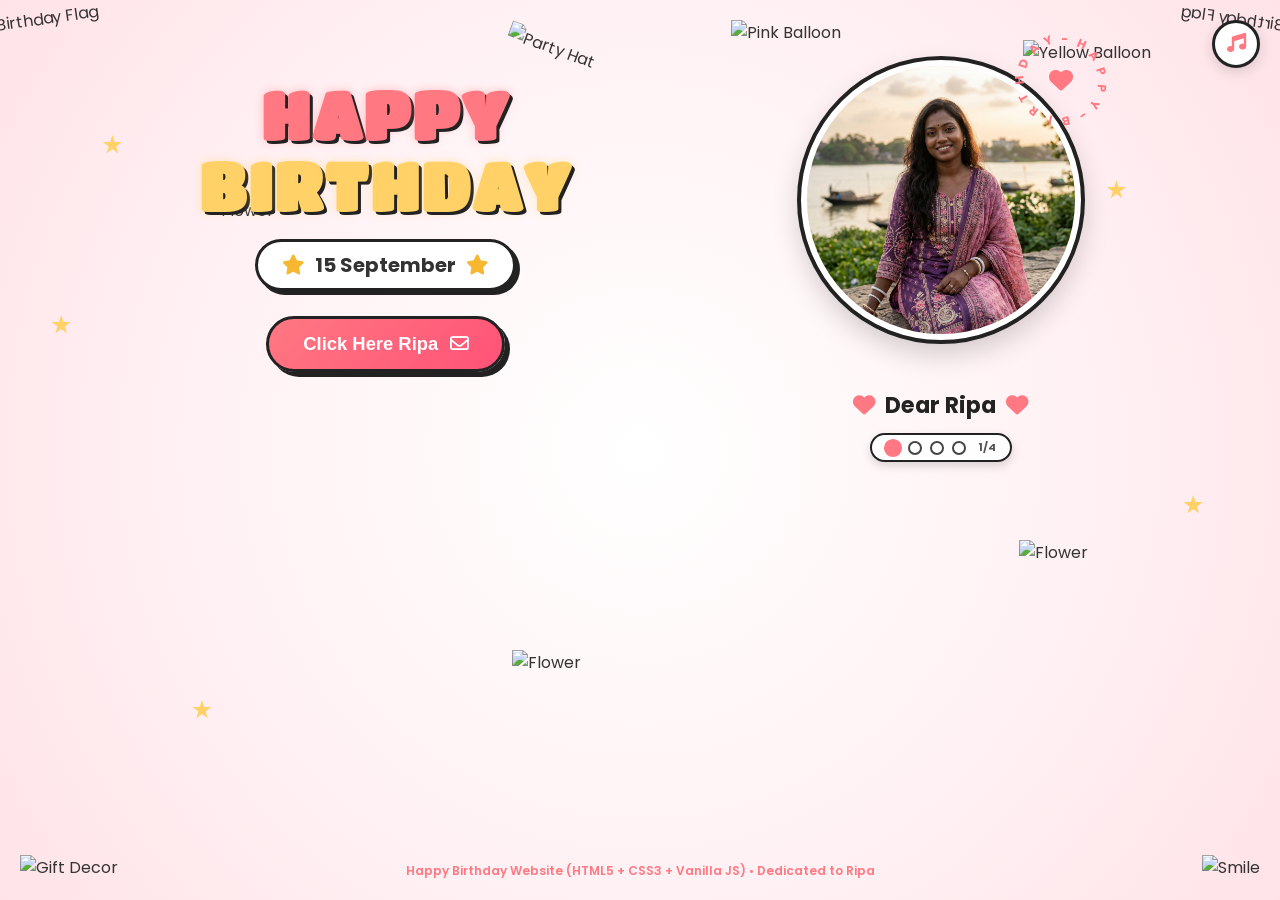
==== commit efe7222c: "feat: update birthday date and configure audio support - Update birthday date to September 15th - Ad" ====
--- a/public/standalone/index.html
+++ b/public/standalone/index.html
@@ -61,9 +61,9 @@
         </div>
 
         <div class="date__of__birth">
-          <i class="fa-solid fa-star" id="star1" style="display:none;"></i>
-          <span id="typedDate">27 May</span>
-          <i class="fa-solid fa-star" id="star2" style="display:none;"></i>
+          <i class="fa-solid fa-star" id="star1"></i>
+          <span id="typedDate">15 September</span>
+          <i class="fa-solid fa-star" id="star2"></i>
         </div>
 
         <!-- Open Letter Button -->
